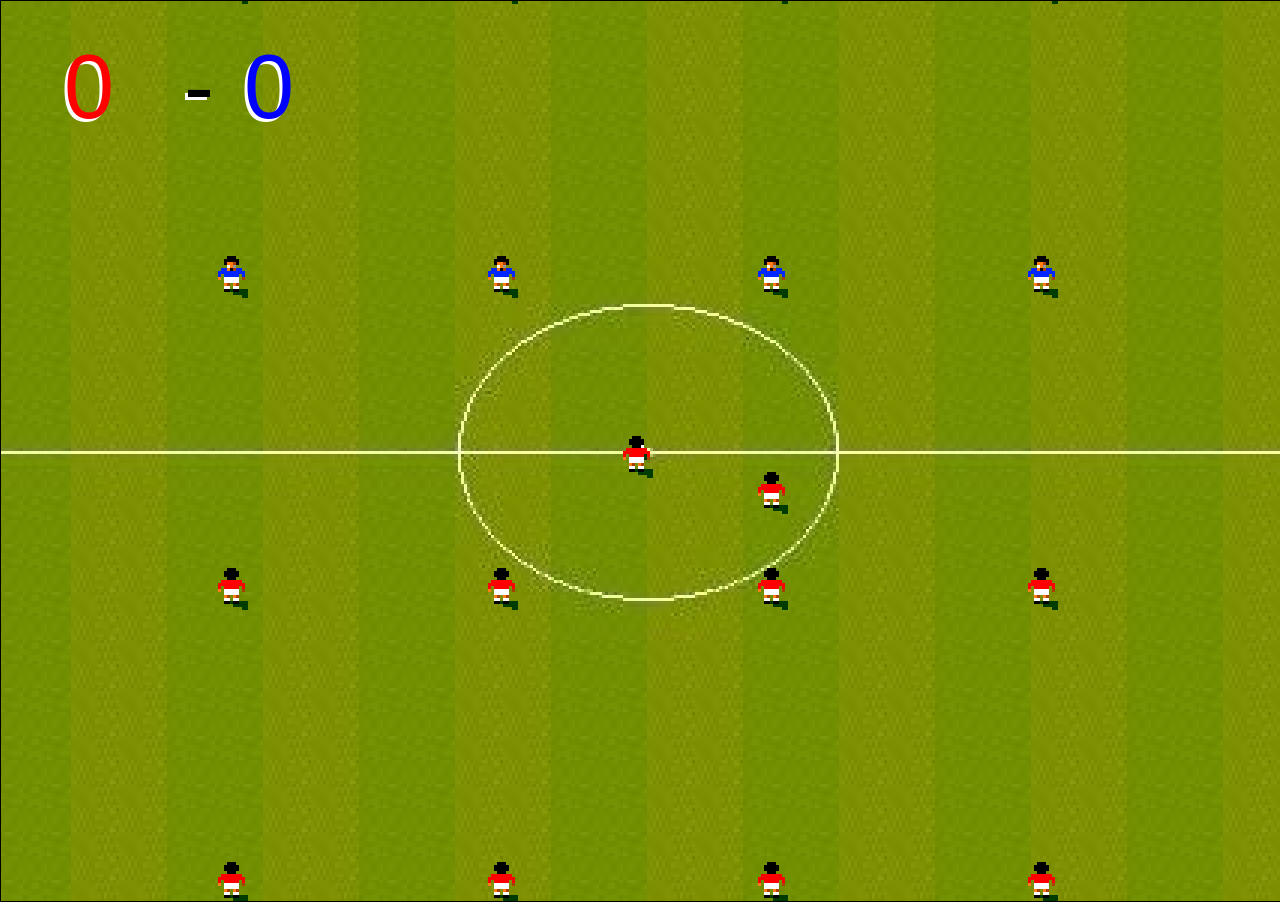
==== game.html @ 457458e4 "add 4-4-2" ====
<html style="position: relative;">
	<head>
		<style>
			#rotateNotice {
				display: none;
			}

			@media (orientation: portrait) and (pointer: coarse) {
				#rotateNotice {
					align-items: center;
					background: #111;
					color: #fff;
					display: flex;
					font: 20px Arial, sans-serif;
					inset: 0;
					justify-content: center;
					padding: 24px;
					position: fixed;
					text-align: center;
					z-index: 9999;
				}

				#myCanvas {
					display: none;
				}
			}
		</style>
		<script type="text/javascript" src="src/math/vector.js?v=0028"></script>
		<script type="text/javascript" src="src/math/mathlib.js?v=0028"></script>
		<script type="text/javascript" src="src/core/configuration.js?v=0034"></script>
		<script type="text/javascript" src="src/core/debugLog.js?v=0028"></script>
		<script type="text/javascript" src="src/core/camera.js?v=0028"></script>
		<script type="text/javascript" src="src/ai/formation.js?v=0034"></script>
		<script type="text/javascript" src="src/ai/commands/inactiveCommand.js?v=0028"></script>
		<script type="text/javascript" src="src/ai/commands/moveToPositionCommand.js?v=0028"></script>
		<script type="text/javascript" src="src/ai/commands/attackBallCommand.js?v=0028"></script>
		<script type="text/javascript" src="src/ai/commands/commandRegistry.js?v=0028"></script>
		<script type="text/javascript" src="src/ai/individualAi.js?v=0028"></script>
		<script type="text/javascript" src="src/ai/teamAi.js?v=0031"></script>
		<script type="text/javascript" src="src/world/team.js?v=0028"></script>
		<script type="text/javascript" src="src/core/cutscene.js?v=0031"></script>
		<script type="text/javascript" src="src/world/stadium.js?v=0028"></script>
		<script type="text/javascript" src="src/world/ball.js?v=0028"></script>
		<script type="text/javascript" src="src/world/player.js?v=0028"></script>
		<script type="text/javascript" src="src/world/physics.js?v=0028"></script>
		<script type="text/javascript" src="src/world/goalDetector.js?v=0028"></script>
		<script type="text/javascript" src="src/world/boundaryDetector.js?v=0028"></script>
		<script type="text/javascript" src="src/input/humanController.js?v=0031"></script>
		<script type="text/javascript" src="src/core/restart.js?v=0032"></script>
		<script type="text/javascript" src="src/core/restartPositioning.js?v=0031"></script>
		<script type="text/javascript" src="src/core/kickoffRestart.js?v=0033"></script>
		<script type="text/javascript" src="src/core/throwInRestart.js?v=0031"></script>
		<script type="text/javascript" src="src/core/cornerRestart.js?v=0031"></script>
		<script type="text/javascript" src="src/core/goalKickRestart.js?v=0031"></script>
		<script type="text/javascript" src="src/core/matchFlow.js?v=0032"></script>
		<script type="text/javascript" src="src/input/io.js?v=0032"></script>
		<script type="text/javascript" src="src/core/game.js?v=0031"></script>
		<script>
			function shouldWaitForLandscape() {
				return window.matchMedia &&
					window.matchMedia("(orientation: portrait) and (pointer: coarse)").matches;
			}

			function startGameWhenLandscape() {
				if (window.game != null) {
					return;
				}

				if (shouldWaitForLandscape()) {
					window.addEventListener("resize", startGameWhenLandscape);
					window.addEventListener("orientationchange", startGameWhenLandscape);
					return;
				}

				window.removeEventListener("resize", startGameWhenLandscape);
				window.removeEventListener("orientationchange", startGameWhenLandscape);
				startLoop();
			}
		</script>
	</head>
	<body onload="startGameWhenLandscape();" style="margin: 0px; overflow-x: hidden; position: relative;">
		<div id="rotateNotice">Rotate your phone to landscape</div>
		<img id="pitch" src="assets/images/pitch.jpg" style="visibility: hidden; position: absolute; top: -1000px; left: -1000px;">
		<img id="ball" src="assets/images/ball.png" style="visibility: hidden; position: absolute; top: -1000px; left: -1000px;">
		<img id="player-home" src="assets/images/player-sprite-home.png" style="visibility: hidden; position: absolute; top: -1000px; left: -1000px;">
		<img id="player-away" src="assets/images/player-sprite-away.png" style="visibility: hidden; position: absolute; top: -1000px; left: -1000px;">
		<canvas id="myCanvas" width="640" height="480" style="border:1px solid #000000;"></canvas>
	</body>
</html>
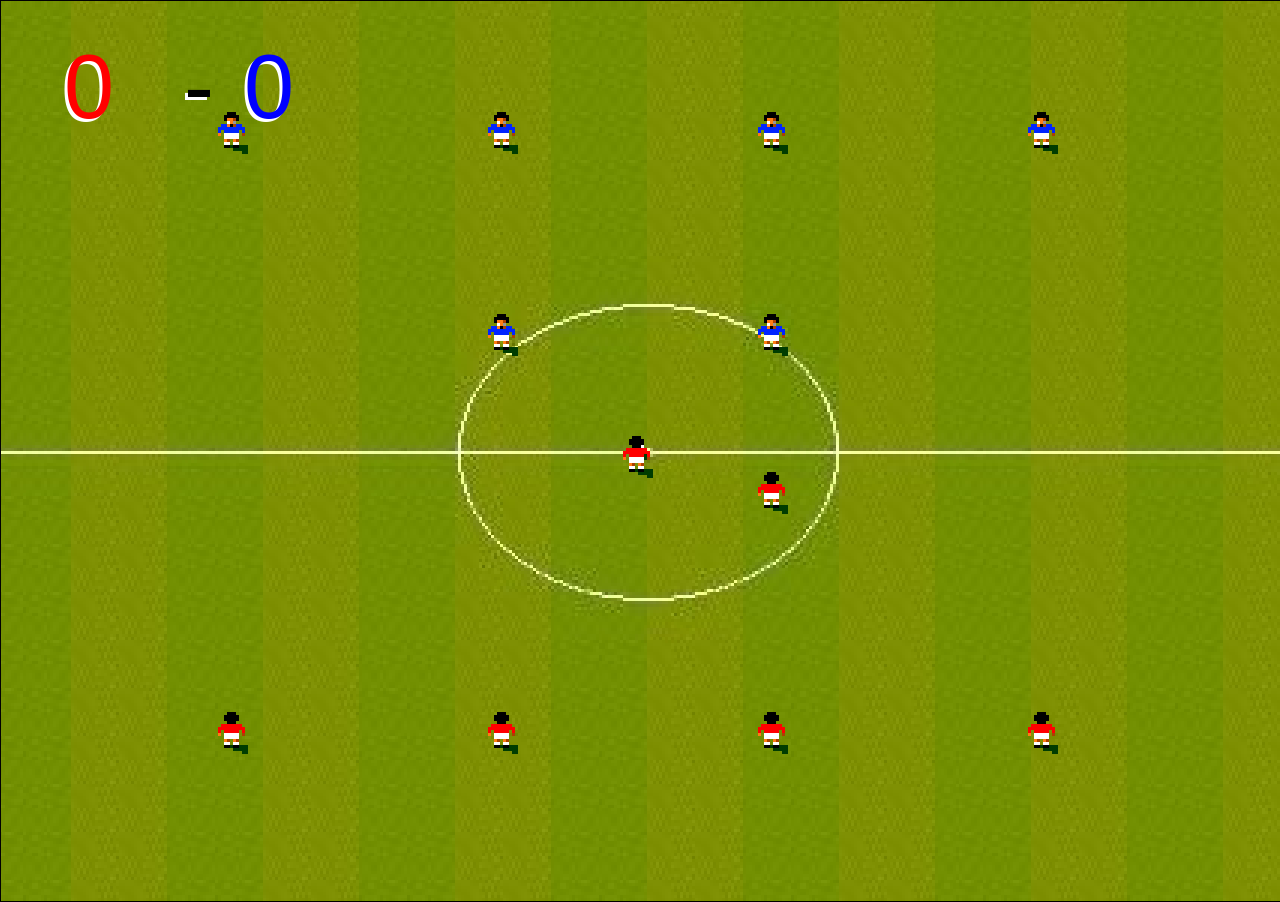
==== commit 08fbfd56: "fix spacing" ====
--- a/game.html
+++ b/game.html
@@ -27,10 +27,10 @@
 		</style>
 		<script type="text/javascript" src="src/math/vector.js?v=0028"></script>
 		<script type="text/javascript" src="src/math/mathlib.js?v=0028"></script>
-		<script type="text/javascript" src="src/core/configuration.js?v=0034"></script>
+		<script type="text/javascript" src="src/core/configuration.js?v=0037"></script>
 		<script type="text/javascript" src="src/core/debugLog.js?v=0028"></script>
 		<script type="text/javascript" src="src/core/camera.js?v=0028"></script>
-		<script type="text/javascript" src="src/ai/formation.js?v=0034"></script>
+		<script type="text/javascript" src="src/ai/formation.js?v=0037"></script>
 		<script type="text/javascript" src="src/ai/commands/inactiveCommand.js?v=0028"></script>
 		<script type="text/javascript" src="src/ai/commands/moveToPositionCommand.js?v=0028"></script>
 		<script type="text/javascript" src="src/ai/commands/attackBallCommand.js?v=0028"></script>
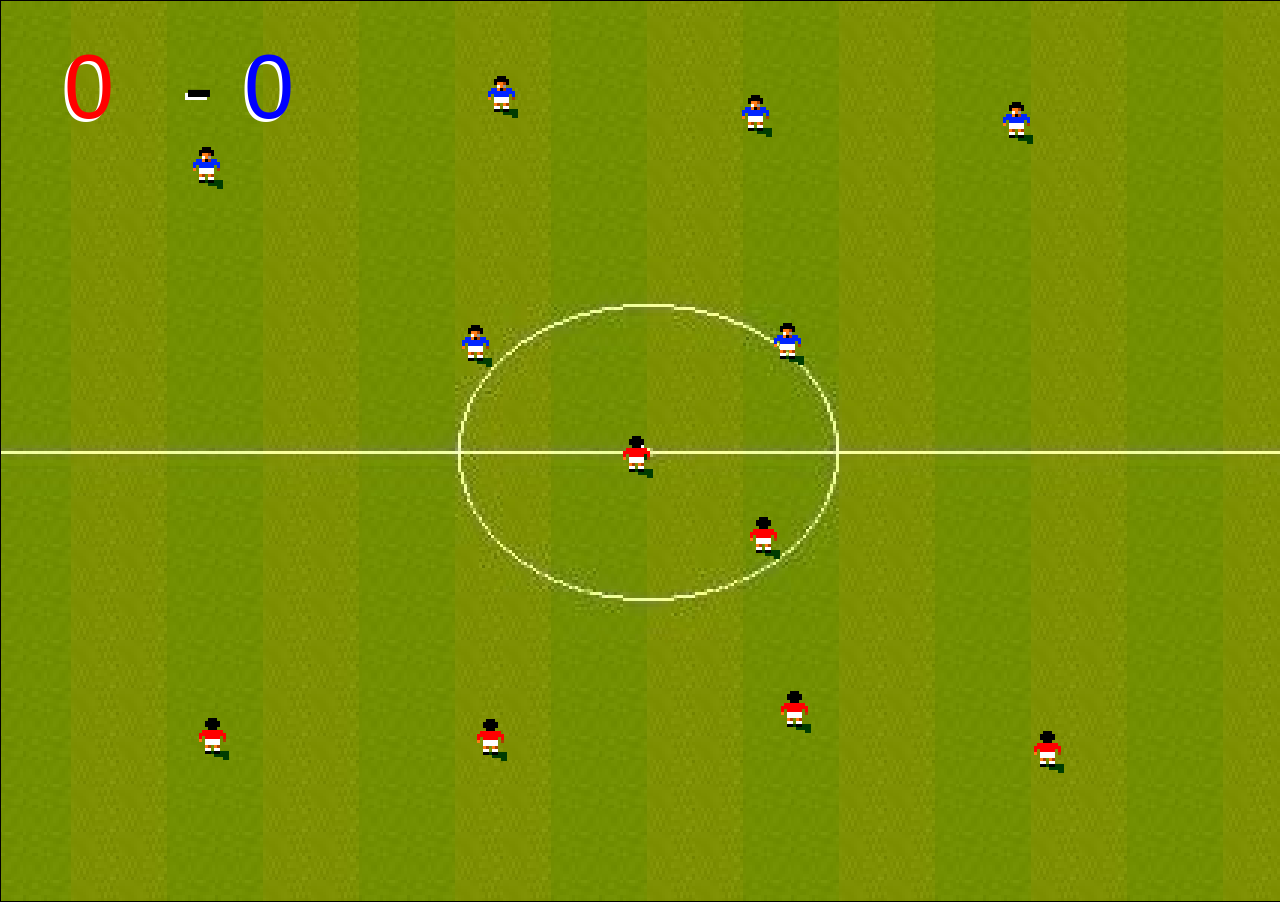
==== commit 5035bc99: "animation smoothing" ====
--- a/game.html
+++ b/game.html
@@ -41,7 +41,7 @@
 		<script type="text/javascript" src="src/core/cutscene.js?v=0031"></script>
 		<script type="text/javascript" src="src/world/stadium.js?v=0028"></script>
 		<script type="text/javascript" src="src/world/ball.js?v=0028"></script>
-		<script type="text/javascript" src="src/world/player.js?v=0028"></script>
+		<script type="text/javascript" src="src/world/player.js?v=0029"></script>
 		<script type="text/javascript" src="src/world/physics.js?v=0028"></script>
 		<script type="text/javascript" src="src/world/goalDetector.js?v=0028"></script>
 		<script type="text/javascript" src="src/world/boundaryDetector.js?v=0028"></script>
